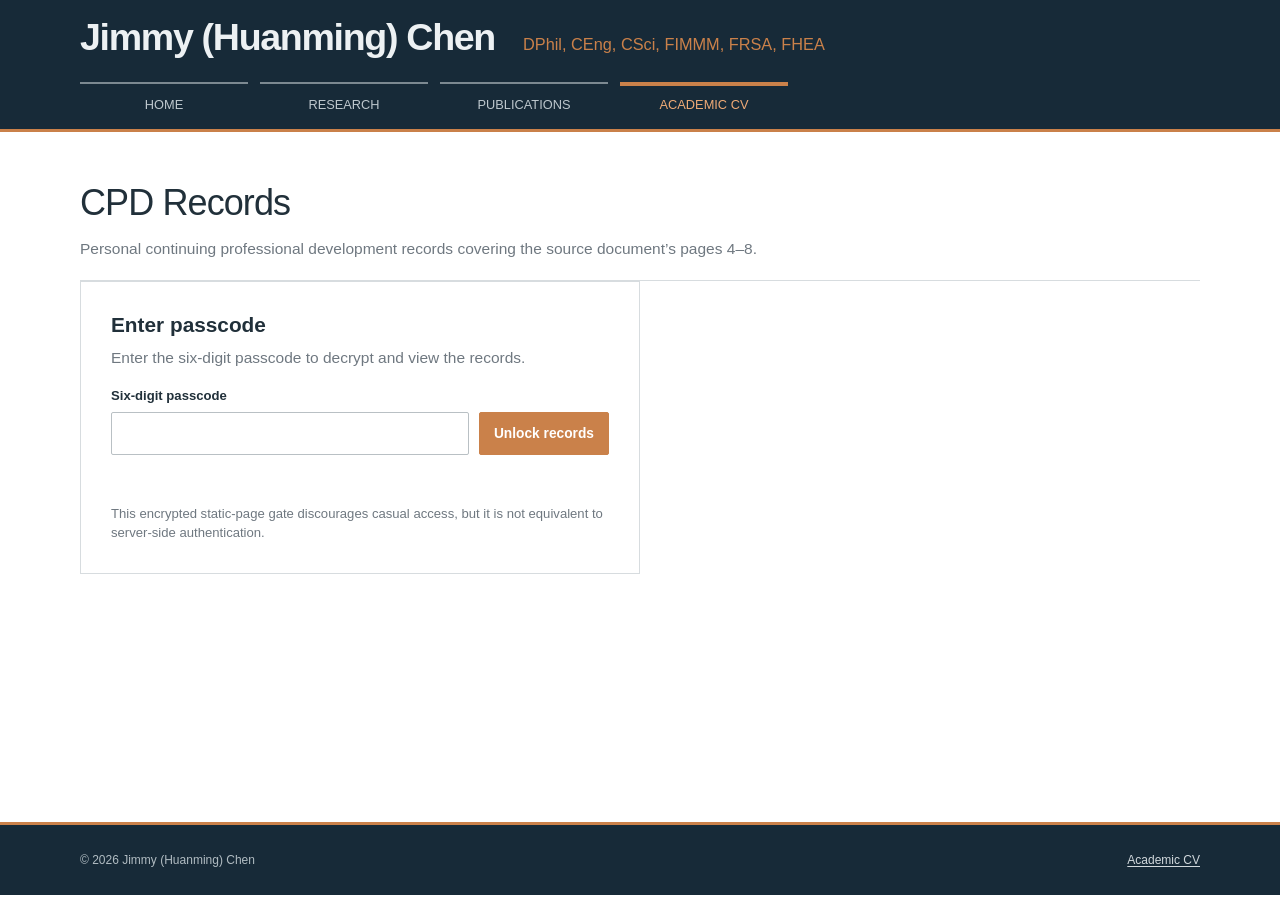
==== cpd-records.html @ 1e573890 "Add encrypted editable CPD records page" ====
<!doctype html>
<html lang="en">
  <head>
    <meta charset="utf-8">
    <meta name="viewport" content="width=device-width, initial-scale=1">
    <meta name="robots" content="noindex, nofollow, noarchive">
    <meta name="description" content="Password-protected continuing professional development records for Dr Jimmy Huanming Chen.">
    <title>CPD Records | Jimmy (Huanming) Chen</title>
    <link rel="stylesheet" href="assets/css/style.css">
    <script src="assets/js/cpd-records.js" defer></script>
  </head>
  <body>
    <a class="skip-link" href="#content">Skip to content</a>
    <header class="site-header">
      <div class="header-inner">
        <div class="brand-row">
          <a class="brand-name" href="index.html">Jimmy (Huanming) Chen</a>
          <span class="brand-credentials">DPhil, CEng, CSci, FIMMM, FRSA, FHEA</span>
        </div>
        <nav class="primary-nav" aria-label="Main navigation">
          <a href="index.html">Home</a>
          <a href="research.html">Research</a>
          <a href="publications.html">Publications</a>
          <a href="cv.html" aria-current="page">Academic CV</a>
        </nav>
      </div>
    </header>

    <main class="page cpd-page" id="content">
      <header class="page-heading">
        <h1>CPD Records</h1>
        <p>Personal continuing professional development records covering the source document’s pages 4–8.</p>
      </header>

      <section class="cpd-lock-panel" id="cpd-lock-panel" aria-labelledby="cpd-access-title">
        <h2 id="cpd-access-title">Enter passcode</h2>
        <p>Enter the six-digit passcode to decrypt and view the records.</p>
        <form id="cpd-login-form" autocomplete="off">
          <label for="cpd-passcode">Six-digit passcode</label>
          <div class="cpd-login-row">
            <input id="cpd-passcode" name="passcode" type="password" inputmode="numeric" pattern="[0-9]{6}" minlength="6" maxlength="6" autocomplete="current-password" required>
            <button class="cpd-button" type="submit">Unlock records</button>
          </div>
          <p class="cpd-form-message" id="cpd-login-message" role="alert" aria-live="polite"></p>
        </form>
        <p class="cpd-security-note">This encrypted static-page gate discourages casual access, but it is not equivalent to server-side authentication.</p>
      </section>

      <section id="cpd-workspace" hidden aria-labelledby="cpd-workspace-title">
        <div class="cpd-workspace-heading">
          <div>
            <h2 id="cpd-workspace-title">Continuing professional development</h2>
            <p id="cpd-summary"></p>
          </div>
          <button class="cpd-button cpd-button-secondary" id="cpd-lock-button" type="button">Lock page</button>
        </div>

        <p class="cpd-local-note"><strong>Storage note:</strong> edits are encrypted and saved only in this browser. They do not sync to another browser, device, or the published GitHub site. Export a backup after making changes.</p>

        <div class="cpd-toolbar" aria-label="CPD record controls">
          <label class="cpd-search-label" for="cpd-search">
            <span>Search records</span>
            <input id="cpd-search" type="search" placeholder="Search by date, activity, category or hours">
          </label>
          <div class="cpd-actions">
            <button class="cpd-button" id="cpd-add-button" type="button">Add record</button>
            <button class="cpd-button cpd-button-secondary" id="cpd-export-button" type="button">Export backup</button>
            <label class="cpd-button cpd-button-secondary cpd-file-button" for="cpd-import-input">Import backup</label>
            <input id="cpd-import-input" class="cpd-file-input" type="file" accept="application/json,.json">
          </div>
        </div>

        <p class="cpd-form-message" id="cpd-status-message" role="status" aria-live="polite"></p>

        <div class="cpd-table-wrap">
          <table class="cpd-table">
            <caption>Continuing professional development records</caption>
            <thead>
              <tr>
                <th scope="col">Date</th>
                <th scope="col">CPD activity and learning record</th>
                <th scope="col">Hours</th>
                <th scope="col">Actions</th>
              </tr>
            </thead>
            <tbody id="cpd-table-body"></tbody>
          </table>
        </div>
        <p id="cpd-empty-message" hidden>No records match the current search.</p>

        <dialog class="cpd-dialog" id="cpd-editor-dialog">
          <form id="cpd-editor-form">
            <div class="cpd-dialog-heading">
              <h2 id="cpd-editor-title">Add CPD record</h2>
              <button class="cpd-icon-button" id="cpd-dialog-close" type="button" aria-label="Close editor">×</button>
            </div>
            <input id="cpd-edit-index" type="hidden">
            <label for="cpd-edit-date">Date</label>
            <input id="cpd-edit-date" type="text" required placeholder="YYYY.MM.DD">
            <label for="cpd-edit-activity">CPD activity and learning record</label>
            <textarea id="cpd-edit-activity" rows="10" required></textarea>
            <label for="cpd-edit-hours">Hours</label>
            <input id="cpd-edit-hours" type="number" min="0" step="0.5" required>
            <div class="cpd-dialog-actions">
              <button class="cpd-button cpd-button-secondary" id="cpd-editor-cancel" type="button">Cancel</button>
              <button class="cpd-button" type="submit">Save record</button>
            </div>
          </form>
        </dialog>
      </section>

      <noscript><p class="cpd-local-note">JavaScript is required to decrypt and manage these records.</p></noscript>
    </main>

    <footer class="site-footer">
      <div><p>© 2026 Jimmy (Huanming) Chen</p><p><a href="cv.html">Academic CV</a></p></div>
    </footer>
  </body>
</html>
---- assets/css/style.css ----
:root {
  --ink: #3e464c;
  --heading: #21303a;
  --muted: #6f7880;
  --line: #d7dcdf;
  --soft: #f2f4f5;
  --paper: #ffffff;
  --black: #172a38;
  --accent: #ca814a;
  --accent-dark: #9c5727;
  --link: #176b88;
  --max: 1120px;
}

* {
  box-sizing: border-box;
}

html {
  scroll-behavior: smooth;
}

body {
  margin: 0;
  color: var(--ink);
  background: var(--paper);
  font-family: -apple-system, BlinkMacSystemFont, "Segoe UI", Roboto, Helvetica, Arial, sans-serif;
  font-size: 15.5px;
  line-height: 1.58;
}

a {
  color: var(--link);
  text-decoration-thickness: 1px;
  text-underline-offset: 0.16em;
}

a:hover,
a:focus-visible {
  color: #104b61;
}

img {
  display: block;
  max-width: 100%;
}

h1,
h2,
h3,
p,
ul,
ol {
  margin-top: 0;
}

h1,
h2,
h3 {
  color: var(--heading);
  line-height: 1.25;
}

h1 {
  margin-bottom: 26px;
  font-size: clamp(1.75rem, 3vw, 2.25rem);
  font-weight: 500;
  letter-spacing: -0.025em;
}

h2 {
  font-size: 1.3rem;
  font-weight: 600;
}

h3 {
  font-size: 1rem;
  font-weight: 600;
}

[id] {
  scroll-margin-top: 18px;
}

.skip-link {
  position: fixed;
  top: 8px;
  left: 8px;
  z-index: 100;
  padding: 8px 12px;
  color: white;
  background: black;
  transform: translateY(-150%);
}

.skip-link:focus {
  transform: translateY(0);
}

.site-header {
  color: #c6ced3;
  background: var(--black);
  border-bottom: 3px solid var(--accent);
}

.header-inner,
.page,
.site-footer > div {
  width: min(var(--max), calc(100% - 44px));
  margin-inline: auto;
}

.brand-row {
  min-height: 82px;
  padding-top: 17px;
  display: flex;
  align-items: baseline;
  gap: 28px;
}

.brand-name {
  color: #edf1f3;
  font-size: clamp(1.75rem, 4vw, 2.35rem);
  font-weight: 650;
  line-height: 1.1;
  letter-spacing: -0.035em;
  text-decoration: none;
}

.brand-credentials {
  color: var(--accent);
  font-size: 1.02rem;
  font-weight: 400;
}

.primary-nav {
  display: flex;
  gap: 12px;
}

.primary-nav a {
  width: 168px;
  padding: 11px 10px 14px;
  color: #bdc7cd;
  border-top: 2px solid #7c8991;
  font-size: 0.8rem;
  text-align: center;
  text-decoration: none;
  text-transform: uppercase;
}

.primary-nav a:hover,
.primary-nav a:focus-visible,
.primary-nav a[aria-current="page"] {
  color: #efaa76;
  border-top-color: var(--accent);
}

.primary-nav a[aria-current="page"] {
  border-top-width: 4px;
  padding-top: 9px;
}

.page {
  min-height: calc(100vh - 210px);
  padding: 48px 0 72px;
}

.page-heading {
  padding-bottom: 18px;
  border-bottom: 1px solid var(--line);
}

.page-heading p {
  max-width: 760px;
  margin: -14px 0 0;
  color: var(--muted);
}

.section-title {
  margin: 0 0 18px;
  padding: 0 0 8px 11px;
  border-bottom: 1px solid var(--line);
  border-left: 4px solid var(--accent);
}

.home-grid {
  display: grid;
  grid-template-columns: 230px minmax(0, 1fr);
  gap: clamp(42px, 7vw, 82px);
  align-items: start;
}

.profile-sidebar {
  color: var(--muted);
  font-size: 0.86rem;
}

.portrait-frame {
  margin-bottom: 18px;
  padding: 4px;
  background: #e4e7e8;
  border: 1px solid #cfd3d5;
}

.portrait-frame img {
  width: 100%;
  aspect-ratio: 0.8525;
  object-fit: cover;
}

.profile-sidebar address {
  margin-bottom: 20px;
  font-style: normal;
}

.profile-sidebar .postal-address {
  margin-top: 20px;
}

.profile-sidebar address strong,
.profile-sidebar h2 {
  display: block;
  margin-bottom: 5px;
  color: var(--heading);
  font-size: 0.75rem;
  font-weight: 600;
  letter-spacing: 0.05em;
  text-transform: uppercase;
}

.side-links {
  margin: 0;
  padding: 0;
  list-style: none;
  border-top: 1px solid var(--line);
}

.side-links li {
  border-bottom: 1px solid var(--line);
}

.side-links a {
  padding: 7px 2px;
  display: flex;
  justify-content: space-between;
  text-decoration: none;
}

.home-intro {
  margin-bottom: 38px;
  color: #666b6f;
  font-size: 1.02rem;
}

.home-intro .role {
  margin-bottom: 18px;
  color: var(--heading);
  font-size: 1.12rem;
  font-weight: 600;
}

.home-intro p {
  max-width: 760px;
}

.research-strip {
  margin: 26px 0 34px;
  display: grid;
  grid-template-columns: repeat(4, minmax(0, 1fr));
  border: 1px solid var(--line);
}

.research-strip div {
  min-height: 100px;
  padding: 16px;
}

.research-strip div + div {
  border-left: 1px solid var(--line);
}

.research-strip span {
  display: block;
  margin-bottom: 10px;
  color: var(--accent-dark);
  font-size: 0.72rem;
  font-weight: 700;
}

.research-strip strong {
  color: var(--heading);
  font-size: 0.88rem;
  line-height: 1.35;
}

.compact-list {
  margin: 0;
  padding: 0;
  list-style: none;
}

.compact-list li {
  padding: 10px 0;
  display: grid;
  grid-template-columns: 82px minmax(0, 1fr);
  gap: 16px;
  border-top: 1px solid var(--line);
}

.compact-list li:last-child {
  border-bottom: 1px solid var(--line);
}

.compact-list time {
  color: var(--muted);
  font-size: 0.78rem;
  font-variant-numeric: tabular-nums;
}

.compact-list h3 {
  margin-bottom: 3px;
}

.compact-list p {
  margin-bottom: 0;
  color: var(--muted);
  font-size: 0.83rem;
}

.more-link {
  margin-top: 15px;
  display: inline-block;
  font-size: 0.82rem;
}

.section-spaced {
  margin-top: 42px;
}

.research-grid {
  margin: 34px 0 42px;
  display: grid;
  grid-template-columns: repeat(2, minmax(0, 1fr));
  gap: 20px;
}

.research-card {
  min-height: 228px;
  display: grid;
  grid-template-columns: minmax(158px, 41%) minmax(0, 1fr);
  overflow: hidden;
  background: #fafbfb;
  border: 1px solid var(--line);
  border-top: 4px solid var(--accent);
}

.research-card-media {
  min-width: 0;
  margin: 0;
  overflow: hidden;
  background: #edf0f1;
  border-right: 1px solid var(--line);
}

.research-card-media img {
  width: 100%;
  height: 100%;
  object-fit: cover;
}

.research-card-media.lattice-media {
  background: white;
}

.research-card-copy {
  min-width: 0;
  padding: 18px 17px 16px;
  display: flex;
  flex-direction: column;
  align-items: flex-start;
}

.research-card .number {
  color: var(--accent-dark);
  font-size: 0.72rem;
  font-weight: 700;
}

.research-card h2 {
  margin: 9px 0 9px;
  font-size: 1.14rem;
}

.research-card p {
  margin-bottom: 11px;
  color: var(--muted);
  font-size: 0.88rem;
}

.research-card small {
  color: #777;
  font-size: 0.74rem;
}

.research-source {
  margin-top: auto;
  padding-top: 14px;
  font-size: 0.76rem;
  font-weight: 600;
  text-decoration: none;
}

.research-source:hover,
.research-source:focus-visible {
  text-decoration: underline;
}

.talk-section {
  margin: 0 0 42px;
}

.talk-feature {
  display: grid;
  grid-template-columns: minmax(0, 1.42fr) minmax(280px, 0.9fr);
  overflow: hidden;
  background: #fafbfb;
  border: 1px solid var(--line);
}

.talk-video {
  position: relative;
  min-width: 0;
  aspect-ratio: 16 / 9;
  background: var(--black);
}

.talk-video iframe {
  position: absolute;
  inset: 0;
  width: 100%;
  height: 100%;
  border: 0;
}

.talk-copy {
  padding: 25px 25px 22px;
  display: flex;
  flex-direction: column;
  justify-content: center;
}

.talk-meta {
  margin-bottom: 8px;
  color: var(--accent-dark);
  font-size: 0.72rem;
  font-weight: 700;
  letter-spacing: 0.04em;
  text-transform: uppercase;
}

.talk-copy h3 {
  margin-bottom: 11px;
  font-size: 1.18rem;
}

.talk-copy > p:not(.talk-meta):not(.talk-links) {
  margin-bottom: 17px;
  color: var(--muted);
  font-size: 0.84rem;
}

.talk-links {
  margin: 0;
  display: flex;
  flex-wrap: wrap;
  gap: 7px 18px;
  font-size: 0.78rem;
  font-weight: 600;
}

.talk-links a {
  text-decoration: none;
}

.talk-links a:hover,
.talk-links a:focus-visible {
  text-decoration: underline;
}

.research-figure {
  margin: 0 0 42px;
  border: 1px solid var(--line);
}

.research-figure img {
  width: 100%;
  height: 245px;
  object-fit: cover;
  object-position: center 52%;
  filter: saturate(0.7) contrast(0.96);
}

.research-figure figcaption {
  padding: 9px 12px;
  color: var(--muted);
  background: #fafafa;
  font-size: 0.75rem;
}

.publication-list {
  margin: 30px 0 0;
  padding: 0;
  list-style: none;
}

.publication {
  padding: 16px 0;
  display: grid;
  grid-template-columns: 88px minmax(0, 1fr);
  gap: 20px;
  border-top: 1px solid var(--line);
}

.publication:last-child {
  border-bottom: 1px solid var(--line);
}

.pub-cover {
  width: 88px;
  height: 117px;
  align-self: start;
  object-fit: cover;
  object-position: top center;
  background: #f4f5f5;
  border: 1px solid #d3d8da;
}

.pub-platform {
  padding: 10px 7px;
  display: flex;
  flex-direction: column;
  align-items: center;
  justify-content: center;
  gap: 5px;
  color: var(--heading);
  text-align: center;
}

.pub-platform img {
  width: auto;
  max-width: 64px;
  height: auto;
  max-height: 48px;
  object-fit: contain;
}

.pub-platform strong {
  font-size: 0.68rem;
  line-height: 1.15;
  letter-spacing: 0.04em;
  text-transform: uppercase;
}

.pub-platform span {
  color: var(--muted);
  font-size: 0.65rem;
}

.pub-platform.ora {
  gap: 13px;
}

.pub-platform.ora img {
  width: 72px;
  max-width: 100%;
  max-height: none;
}

.pub-mark {
  width: 76px;
  height: 92px;
  padding: 10px 8px;
  display: flex;
  flex-direction: column;
  justify-content: space-between;
  color: #2e5366;
  background: #edf4f6;
  border: 1px solid #d3e1e5;
  border-top: 7px solid #39768e;
}

.pub-mark.green {
  color: #65513f;
  background: #f7f1eb;
  border-color: #eadbcf;
  border-top-color: #bd7543;
}

.pub-mark.amber {
  color: #695d3f;
  background: #f6f3e9;
  border-color: #e6dfc9;
  border-top-color: #a58c45;
}

.pub-mark.slate {
  color: #49545c;
  background: #f0f3f5;
  border-color: #dce2e5;
  border-top-color: #637785;
}

.pub-mark strong {
  font-size: 0.67rem;
  line-height: 1.15;
  letter-spacing: 0.03em;
}

.pub-mark span {
  font-size: 0.72rem;
}

.pub-copy .authors,
.pub-copy .venue,
.pub-copy .links {
  margin-bottom: 3px;
  color: var(--muted);
  font-size: 0.82rem;
  line-height: 1.4;
}

.pub-copy h2 {
  margin: 3px 0 4px;
  color: var(--heading);
  font-size: 0.97rem;
  font-weight: 500;
  line-height: 1.4;
}

.pub-copy .venue {
  color: #555a5d;
  font-size: 0.8rem;
  text-transform: uppercase;
}

.pub-copy .links {
  margin-top: 5px;
}

.pub-copy .links a {
  font-weight: 500;
  text-decoration: none;
}

.pub-copy .links a:hover,
.pub-copy .links a:focus-visible {
  text-decoration: underline;
}

.pub-note {
  margin-top: 17px;
  color: var(--muted);
  font-size: 0.78rem;
}

.cv-layout {
  margin-top: 32px;
  display: grid;
  grid-template-columns: 168px minmax(0, 1fr);
  gap: 48px;
  align-items: start;
}

.cv-nav {
  position: sticky;
  top: 18px;
}

.cv-nav strong {
  display: block;
  margin-bottom: 7px;
  color: var(--heading);
  font-size: 0.72rem;
  letter-spacing: 0.05em;
  text-transform: uppercase;
}

.cv-nav a {
  padding: 5px 0;
  display: block;
  color: var(--muted);
  border-top: 1px solid var(--line);
  font-size: 0.76rem;
  text-decoration: none;
}

.cv-nav a:last-child {
  border-bottom: 1px solid var(--line);
}

.cv-section {
  margin-bottom: 42px;
}

.cv-entry {
  padding: 9px 0;
  display: grid;
  grid-template-columns: 104px minmax(0, 1fr);
  gap: 16px;
  border-top: 1px solid var(--line);
}

.cv-entry:last-child {
  border-bottom: 1px solid var(--line);
}

.cv-entry time {
  color: var(--muted);
  font-size: 0.76rem;
  font-variant-numeric: tabular-nums;
}

.cv-entry h3 {
  margin-bottom: 2px;
  font-size: 0.92rem;
}

.cv-entry p {
  margin-bottom: 0;
  color: var(--muted);
  font-size: 0.8rem;
  line-height: 1.45;
}

/* Password-protected CPD records */
.cpd-page {
  max-width: 1180px;
}

.cpd-lock-panel {
  max-width: 560px;
  padding: 30px;
  border: 1px solid var(--line);
  background: #fff;
}

.cpd-lock-panel h2,
.cpd-workspace-heading h2,
.cpd-dialog h2 {
  margin-bottom: 8px;
}

.cpd-lock-panel > p,
.cpd-workspace-heading p {
  color: var(--muted);
}

.cpd-lock-panel label,
.cpd-dialog label,
.cpd-search-label span {
  display: block;
  margin-bottom: 6px;
  color: var(--heading);
  font-size: 0.82rem;
  font-weight: 600;
}

.cpd-login-row {
  display: grid;
  grid-template-columns: minmax(0, 1fr) auto;
  gap: 10px;
}

.cpd-login-row input,
.cpd-search-label input,
.cpd-dialog input,
.cpd-dialog textarea {
  width: 100%;
  border: 1px solid #b9c0c4;
  border-radius: 2px;
  background: #fff;
  color: var(--text);
  font: inherit;
}

.cpd-login-row input,
.cpd-search-label input,
.cpd-dialog input {
  min-height: 42px;
  padding: 8px 10px;
}

.cpd-dialog textarea {
  min-height: 220px;
  padding: 10px;
  line-height: 1.5;
  resize: vertical;
}

.cpd-login-row input:focus,
.cpd-search-label input:focus,
.cpd-dialog input:focus,
.cpd-dialog textarea:focus {
  border-color: var(--accent);
  outline: 2px solid color-mix(in srgb, var(--accent) 22%, transparent);
  outline-offset: 1px;
}

.cpd-button,
.cpd-file-button {
  min-height: 42px;
  padding: 9px 14px;
  border: 1px solid var(--accent);
  border-radius: 2px;
  background: var(--accent);
  color: #fff;
  font: inherit;
  font-size: 0.86rem;
  font-weight: 600;
  line-height: 1.25;
  text-align: center;
  text-decoration: none;
  cursor: pointer;
}

.cpd-button:hover,
.cpd-file-button:hover {
  background: var(--heading);
  border-color: var(--heading);
  color: #fff;
}

.cpd-button-secondary,
.cpd-file-button.cpd-button-secondary {
  background: #fff;
  color: var(--accent);
}

.cpd-security-note,
.cpd-local-note {
  margin: 20px 0 0;
  color: var(--muted);
  font-size: 0.82rem;
  line-height: 1.5;
}

.cpd-local-note {
  padding: 12px 0;
  border-top: 1px solid var(--line);
  border-bottom: 1px solid var(--line);
}

.cpd-form-message {
  min-height: 1.4em;
  margin: 10px 0 0;
  color: #336b42;
  font-size: 0.84rem;
}

.cpd-form-message.is-error {
  color: #a22b2b;
}

.cpd-workspace-heading {
  margin-bottom: 20px;
  display: flex;
  align-items: start;
  justify-content: space-between;
  gap: 24px;
}

.cpd-toolbar {
  margin: 26px 0 8px;
  display: flex;
  align-items: end;
  justify-content: space-between;
  gap: 20px;
}

.cpd-search-label {
  width: min(100%, 440px);
}

.cpd-actions {
  display: flex;
  flex-wrap: wrap;
  justify-content: flex-end;
  gap: 8px;
}

.cpd-file-input {
  position: absolute;
  width: 1px;
  height: 1px;
  overflow: hidden;
  clip: rect(0 0 0 0);
  white-space: nowrap;
}

.cpd-table-wrap {
  margin-top: 18px;
  overflow-x: auto;
  border: 1px solid var(--line);
}

.cpd-table {
  width: 100%;
  min-width: 760px;
  border-collapse: collapse;
  background: #fff;
  font-size: 0.9rem;
}

.cpd-table caption {
  position: absolute;
  width: 1px;
  height: 1px;
  overflow: hidden;
  clip: rect(0 0 0 0);
  white-space: nowrap;
}

.cpd-table th,
.cpd-table td {
  padding: 12px 13px;
  border-right: 1px solid var(--line);
  border-bottom: 1px solid var(--line);
  vertical-align: top;
  text-align: left;
}

.cpd-table th:last-child,
.cpd-table td:last-child {
  border-right: 0;
}

.cpd-table tbody tr:last-child td {
  border-bottom: 0;
}

.cpd-table th {
  background: #eef1f2;
  color: var(--heading);
  font-size: 0.78rem;
  letter-spacing: 0.025em;
  text-transform: uppercase;
}

.cpd-table th:first-child {
  width: 118px;
}

.cpd-table th:nth-child(3) {
  width: 70px;
}

.cpd-table th:last-child {
  width: 110px;
}

.cpd-activity-cell {
  white-space: pre-line;
}

.cpd-hours-cell {
  text-align: center !important;
}

.cpd-row-actions {
  white-space: nowrap;
}

.cpd-text-button,
.cpd-icon-button {
  padding: 0;
  border: 0;
  background: transparent;
  color: var(--accent);
  font: inherit;
  text-decoration: underline;
  cursor: pointer;
}

.cpd-text-button + .cpd-text-button {
  margin-left: 10px;
}

.cpd-delete-button {
  color: #a22b2b;
}

.cpd-dialog {
  width: min(720px, calc(100% - 32px));
  max-height: calc(100vh - 48px);
  padding: 26px;
  border: 1px solid var(--line);
  border-radius: 2px;
  box-shadow: 0 16px 48px rgb(0 0 0 / 0.22);
}

.cpd-dialog::backdrop {
  background: rgb(17 27 32 / 0.55);
}

.cpd-dialog-heading,
.cpd-dialog-actions {
  display: flex;
  align-items: center;
  justify-content: space-between;
  gap: 16px;
}

.cpd-dialog label:not(:first-of-type) {
  margin-top: 16px;
}

.cpd-dialog-actions {
  margin-top: 22px;
  justify-content: flex-end;
}

.cpd-icon-button {
  color: var(--heading);
  font-size: 1.7rem;
  line-height: 1;
  text-decoration: none;
}

.cv-download {
  margin-top: 18px;
  padding: 13px 15px;
  background: var(--soft);
  border-left: 4px solid var(--accent);
  font-size: 0.84rem;
}

.site-footer {
  color: #b1bcc2;
  background: var(--black);
  border-top: 3px solid var(--accent);
}

.site-footer > div {
  min-height: 70px;
  display: flex;
  align-items: center;
  justify-content: space-between;
  gap: 20px;
  font-size: 0.75rem;
}

.site-footer p {
  margin: 0;
}

.site-footer a {
  color: #d1d8dc;
}

@media (max-width: 780px) {
  .header-inner,
  .page,
  .site-footer > div {
    width: min(var(--max), calc(100% - 28px));
  }

  .brand-row {
    min-height: 72px;
    padding: 14px 0 11px;
    display: grid;
    gap: 3px;
  }

  .brand-credentials {
    font-size: 0.84rem;
  }

  .primary-nav {
    overflow-x: auto;
  }

  .primary-nav a {
    min-width: 128px;
  }

  .home-grid,
  .cv-layout {
    grid-template-columns: 1fr;
    gap: 34px;
  }

  .research-grid {
    grid-template-columns: 1fr;
  }

  .talk-feature {
    grid-template-columns: 1fr;
  }

  .profile-sidebar {
    display: grid;
    grid-template-columns: 145px minmax(0, 1fr);
    gap: 20px;
  }

  .portrait-frame {
    grid-row: 1 / span 3;
    margin: 0;
  }

  .profile-sidebar .postal-address {
    margin-top: 0;
  }

  .side-links {
    align-self: start;
  }

  .research-strip {
    grid-template-columns: repeat(2, minmax(0, 1fr));
  }

  .research-strip div + div {
    border-left: 0;
  }

  .research-strip div:nth-child(even) {
    border-left: 1px solid var(--line);
  }

  .research-strip div:nth-child(n + 3) {
    border-top: 1px solid var(--line);
  }

  .cv-nav {
    position: static;
    display: flex;
    flex-wrap: wrap;
    gap: 0 16px;
    border-top: 1px solid var(--line);
    border-bottom: 1px solid var(--line);
  }

  .cv-nav strong {
    width: 100%;
    margin: 8px 0 1px;
  }

  .cv-nav a,
  .cv-nav a:last-child {
    border: 0;
  }
}

@media (max-width: 560px) {
  body {
    font-size: 14.5px;
  }

  .page {
    padding-top: 34px;
  }

  .primary-nav a {
    min-width: 112px;
    font-size: 0.73rem;
  }

  .profile-sidebar {
    grid-template-columns: 112px minmax(0, 1fr);
  }

  .research-strip,
  .research-grid {
    grid-template-columns: 1fr;
  }

  .research-strip div:nth-child(even) {
    border-left: 0;
  }

  .research-strip div + div {
    border-top: 1px solid var(--line);
  }

  .publication {
    grid-template-columns: 58px minmax(0, 1fr);
    gap: 13px;
  }

  .pub-cover,
  .pub-mark {
    width: 58px;
    height: 78px;
    padding: 8px 6px;
  }

  img.pub-cover {
    padding: 0;
  }

  .pub-platform img {
    max-width: 38px;
    max-height: 30px;
  }

  .pub-platform strong {
    font-size: 0.54rem;
  }

  .pub-platform span,
  .pub-platform.ora strong {
    display: none;
  }

  .pub-mark strong {
    font-size: 0.58rem;
  }

  .compact-list li,
  .cv-entry {
    grid-template-columns: 1fr;
    gap: 3px;
  }

  .research-card {
    grid-template-columns: 1fr;
  }

  .research-card-media {
    height: 180px;
    border-right: 0;
    border-bottom: 1px solid var(--line);
  }
}

@media print {
  .site-header,
  .site-footer,
  .cv-nav,
  .side-links,
  .more-link {
    display: none;
  }

  .page {
    width: 100%;
    padding: 0;
  }

  .cv-layout,
  .home-grid {
    display: block;
  }

  .cv-entry,
  .publication,
  .research-card {
    break-inside: avoid;
  }
}

/* Cross-device refinements: preserve image proportions and avoid mobile overflow. */
@media screen {
  img {
    height: auto;
  }

  .portrait-frame {
    width: 100%;
    max-width: 230px;
  }

  .portrait-frame img {
    width: 100%;
    height: auto;
    aspect-ratio: auto;
    object-fit: contain;
  }

  .profile-sidebar address a,
  .pub-copy,
  .research-card-copy,
  .page-heading,
  .home-intro {
    min-width: 0;
    overflow-wrap: anywhere;
  }

  .talk-video iframe {
    max-width: 100%;
  }
}

@media screen and (max-width: 780px) {
  .profile-sidebar {
    grid-template-columns: minmax(145px, 180px) minmax(0, 1fr);
    align-items: start;
  }

  .portrait-frame {
    justify-self: start;
  }
}

@media screen and (max-width: 560px) {
  .header-inner,
  .page,
  .site-footer > div {
    width: min(var(--max), calc(100% - 32px));
  }

  .primary-nav {
    display: grid;
    grid-template-columns: repeat(2, minmax(0, 1fr));
    gap: 0 10px;
    overflow: visible;
  }

  .primary-nav a {
    width: 100%;
    min-width: 0;
  }

  .profile-sidebar {
    display: block;
  }

  .portrait-frame {
    width: min(64vw, 220px);
    max-width: 220px;
    margin: 0 auto 20px;
  }

  .profile-sidebar address {
    margin-bottom: 18px;
  }

  .profile-sidebar .postal-address {
    margin-top: 18px;
  }

  .research-card-media {
    height: auto;
    aspect-ratio: 16 / 10;
  }

  .research-card-media img {
    height: 100%;
  }

  .talk-copy {
    padding: 20px 18px;
  }

  .research-figure img {
    height: auto;
    aspect-ratio: 16 / 9;
  }

  .site-footer > div {
    min-height: 0;
    padding: 14px 0;
    flex-direction: column;
    align-items: flex-start;
    justify-content: center;
    gap: 4px;
  }
}

@media screen and (max-width: 380px) {
  .header-inner,
  .page,
  .site-footer > div {
    width: min(var(--max), calc(100% - 24px));
  }

  .brand-name {
    font-size: 1.55rem;
  }

  .brand-credentials {
    font-size: 0.78rem;
    line-height: 1.35;
  }

  .primary-nav {
    gap: 0 6px;
  }

  .primary-nav a {
    padding-inline: 4px;
    font-size: 0.68rem;
  }

  .portrait-frame {
    width: min(68vw, 210px);
  }
}

@media screen and (max-width: 720px) {
  .cpd-lock-panel {
    padding: 22px 18px;
  }

  .cpd-login-row,
  .cpd-toolbar {
    display: block;
  }

  .cpd-login-row .cpd-button {
    width: 100%;
    margin-top: 10px;
  }

  .cpd-search-label {
    width: 100%;
  }

  .cpd-actions {
    margin-top: 14px;
    justify-content: flex-start;
  }

  .cpd-actions .cpd-button,
  .cpd-actions .cpd-file-button {
    flex: 1 1 140px;
  }

  .cpd-workspace-heading {
    display: block;
  }

  .cpd-workspace-heading .cpd-button {
    margin-top: 8px;
  }

  .cpd-dialog {
    padding: 20px 16px;
  }
}

@media print {
  .cpd-toolbar,
  .cpd-row-actions,
  .cpd-workspace-heading .cpd-button,
  .cpd-local-note,
  .cpd-form-message {
    display: none !important;
  }
}
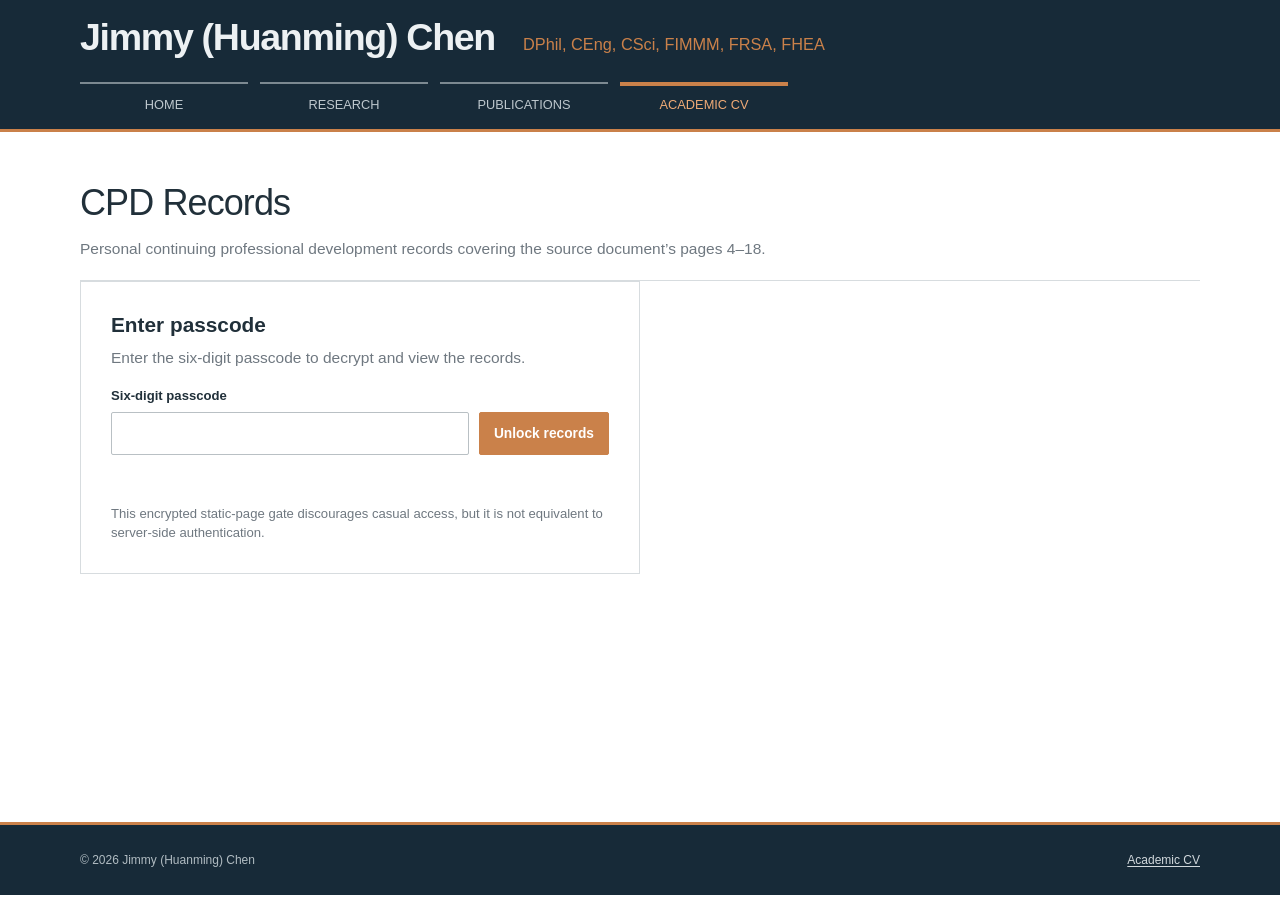
==== commit bb9e5f54: "Extend CPD records through source page 18" ====
--- a/cpd-records.html
+++ b/cpd-records.html
@@ -29,7 +29,7 @@
     <main class="page cpd-page" id="content">
       <header class="page-heading">
         <h1>CPD Records</h1>
-        <p>Personal continuing professional development records covering the source document’s pages 4–8.</p>
+        <p>Personal continuing professional development records covering the source document’s pages 4–18.</p>
       </header>
 
       <section class="cpd-lock-panel" id="cpd-lock-panel" aria-labelledby="cpd-access-title">
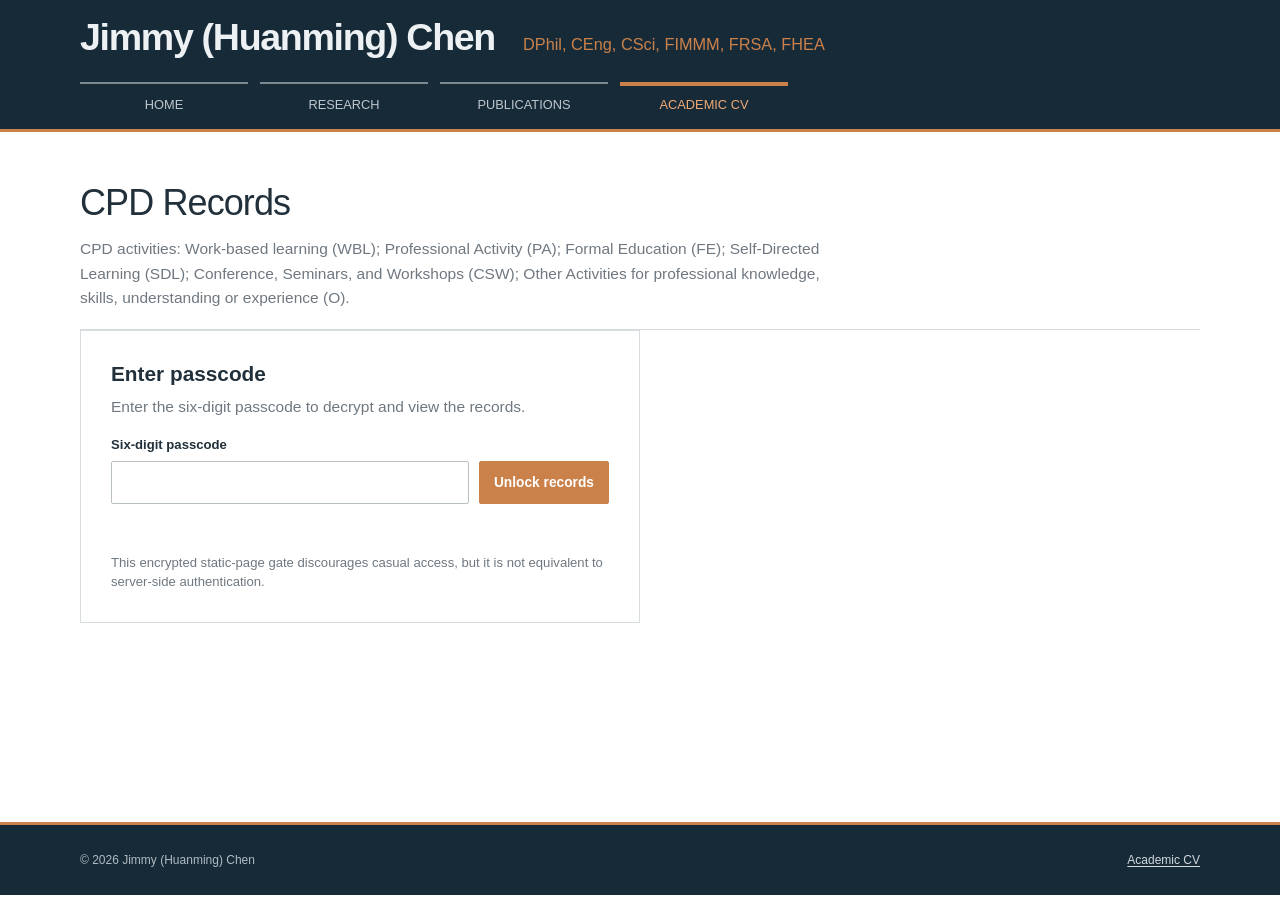
==== commit 64231dd0: "Update CPD activity category description" ====
--- a/cpd-records.html
+++ b/cpd-records.html
@@ -29,7 +29,7 @@
     <main class="page cpd-page" id="content">
       <header class="page-heading">
         <h1>CPD Records</h1>
-        <p>Personal continuing professional development records covering the source document’s pages 4–18.</p>
+        <p>CPD activities: Work-based learning (WBL); Professional Activity (PA); Formal Education (FE); Self-Directed Learning (SDL); Conference, Seminars, and Workshops (CSW); Other Activities for professional knowledge, skills, understanding or experience (O).</p>
       </header>
 
       <section class="cpd-lock-panel" id="cpd-lock-panel" aria-labelledby="cpd-access-title">
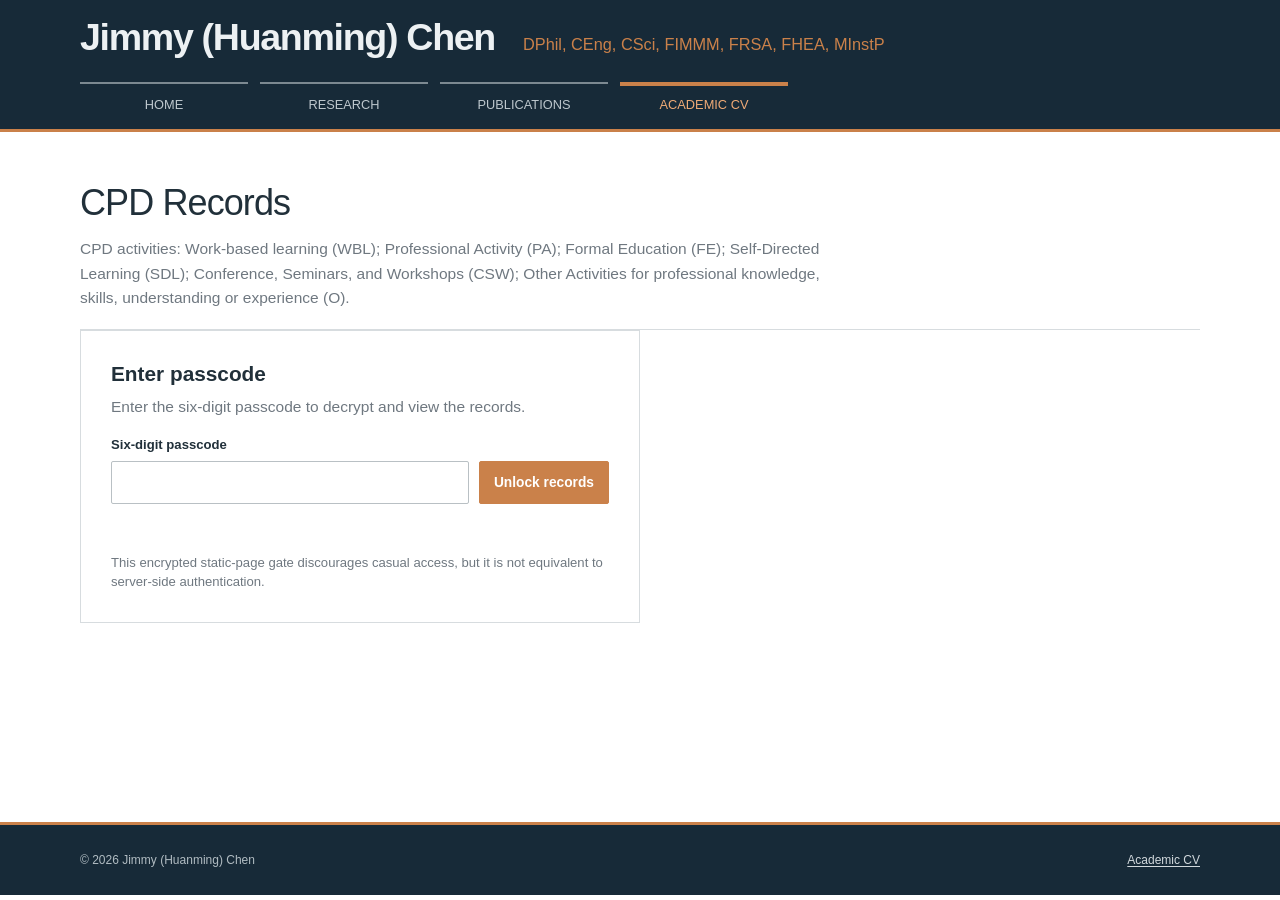
==== commit a94382a8: "Add MInstP to website credentials" ====
--- a/cpd-records.html
+++ b/cpd-records.html
@@ -6,8 +6,8 @@
     <meta name="robots" content="noindex, nofollow, noarchive">
     <meta name="description" content="Password-protected continuing professional development records for Dr Jimmy Huanming Chen.">
     <title>CPD Records | Jimmy (Huanming) Chen</title>
-    <link rel="stylesheet" href="assets/css/style.css">
-    <script src="assets/js/cpd-records.js" defer></script>
+    <link rel="stylesheet" href="assets/css/style.css?v=20261007-1">
+    <script src="assets/js/cpd-records.js?v=20261007-2" defer></script>
   </head>
   <body>
     <a class="skip-link" href="#content">Skip to content</a>
@@ -15,7 +15,7 @@
       <div class="header-inner">
         <div class="brand-row">
           <a class="brand-name" href="index.html">Jimmy (Huanming) Chen</a>
-          <span class="brand-credentials">DPhil, CEng, CSci, FIMMM, FRSA, FHEA</span>
+          <span class="brand-credentials">DPhil, CEng, CSci, FIMMM, FRSA, FHEA, MInstP</span>
         </div>
         <nav class="primary-nav" aria-label="Main navigation">
           <a href="index.html">Home</a>
@@ -50,7 +50,7 @@
         <div class="cpd-workspace-heading">
           <div>
             <h2 id="cpd-workspace-title">Continuing professional development</h2>
-            <p id="cpd-summary"></p>
+            <div class="cpd-year-summary" id="cpd-summary" aria-label="Total CPD hours and CPD hours by year"></div>
           </div>
           <button class="cpd-button cpd-button-secondary" id="cpd-lock-button" type="button">Lock page</button>
         </div>
@@ -77,7 +77,11 @@
             <caption>Continuing professional development records</caption>
             <thead>
               <tr>
-                <th scope="col">Date</th>
+                <th scope="col" id="cpd-date-heading" aria-sort="descending">
+                  <button class="cpd-sort-button" id="cpd-date-sort" type="button" aria-label="Sort by date, currently newest first">
+                    Date <span aria-hidden="true">↓</span>
+                  </button>
+                </th>
                 <th scope="col">CPD activity and learning record</th>
                 <th scope="col">Hours</th>
                 <th scope="col">Actions</th>
--- a/assets/css/style.css
+++ b/assets/css/style.css
@@ -870,6 +870,42 @@
   gap: 24px;
 }
 
+.cpd-year-summary {
+  margin-top: 14px;
+  display: grid;
+  grid-template-columns: repeat(auto-fit, minmax(120px, 1fr));
+  gap: 8px;
+}
+
+.cpd-year-stat {
+  min-width: 0;
+  padding: 9px 11px;
+  border: 1px solid var(--line);
+  background: #fff;
+}
+
+.cpd-total-stat {
+  border-color: var(--accent);
+  background: var(--soft);
+}
+
+.cpd-year-stat strong,
+.cpd-year-stat span {
+  display: block;
+}
+
+.cpd-year-stat strong {
+  margin-bottom: 2px;
+  color: var(--heading);
+  font-size: 0.86rem;
+}
+
+.cpd-year-stat span {
+  color: var(--muted);
+  font-size: 0.76rem;
+  line-height: 1.35;
+}
+
 .cpd-toolbar {
   margin: 26px 0 8px;
   display: flex;
@@ -945,6 +981,30 @@
   font-size: 0.78rem;
   letter-spacing: 0.025em;
   text-transform: uppercase;
+}
+
+.cpd-sort-button {
+  padding: 0;
+  border: 0;
+  background: transparent;
+  color: inherit;
+  font: inherit;
+  letter-spacing: inherit;
+  text-transform: inherit;
+  cursor: pointer;
+}
+
+.cpd-sort-button:hover,
+.cpd-sort-button:focus-visible {
+  color: var(--accent);
+  text-decoration: underline;
+}
+
+.cpd-sort-button span {
+  display: inline-block;
+  margin-left: 3px;
+  font-size: 1rem;
+  line-height: 0;
 }
 
 .cpd-table th:first-child {
@@ -1436,8 +1496,18 @@
     margin-top: 8px;
   }
 
+  .cpd-year-summary {
+    grid-template-columns: repeat(3, minmax(0, 1fr));
+  }
+
   .cpd-dialog {
     padding: 20px 16px;
+  }
+}
+
+@media screen and (max-width: 420px) {
+  .cpd-year-summary {
+    grid-template-columns: repeat(2, minmax(0, 1fr));
   }
 }
 
